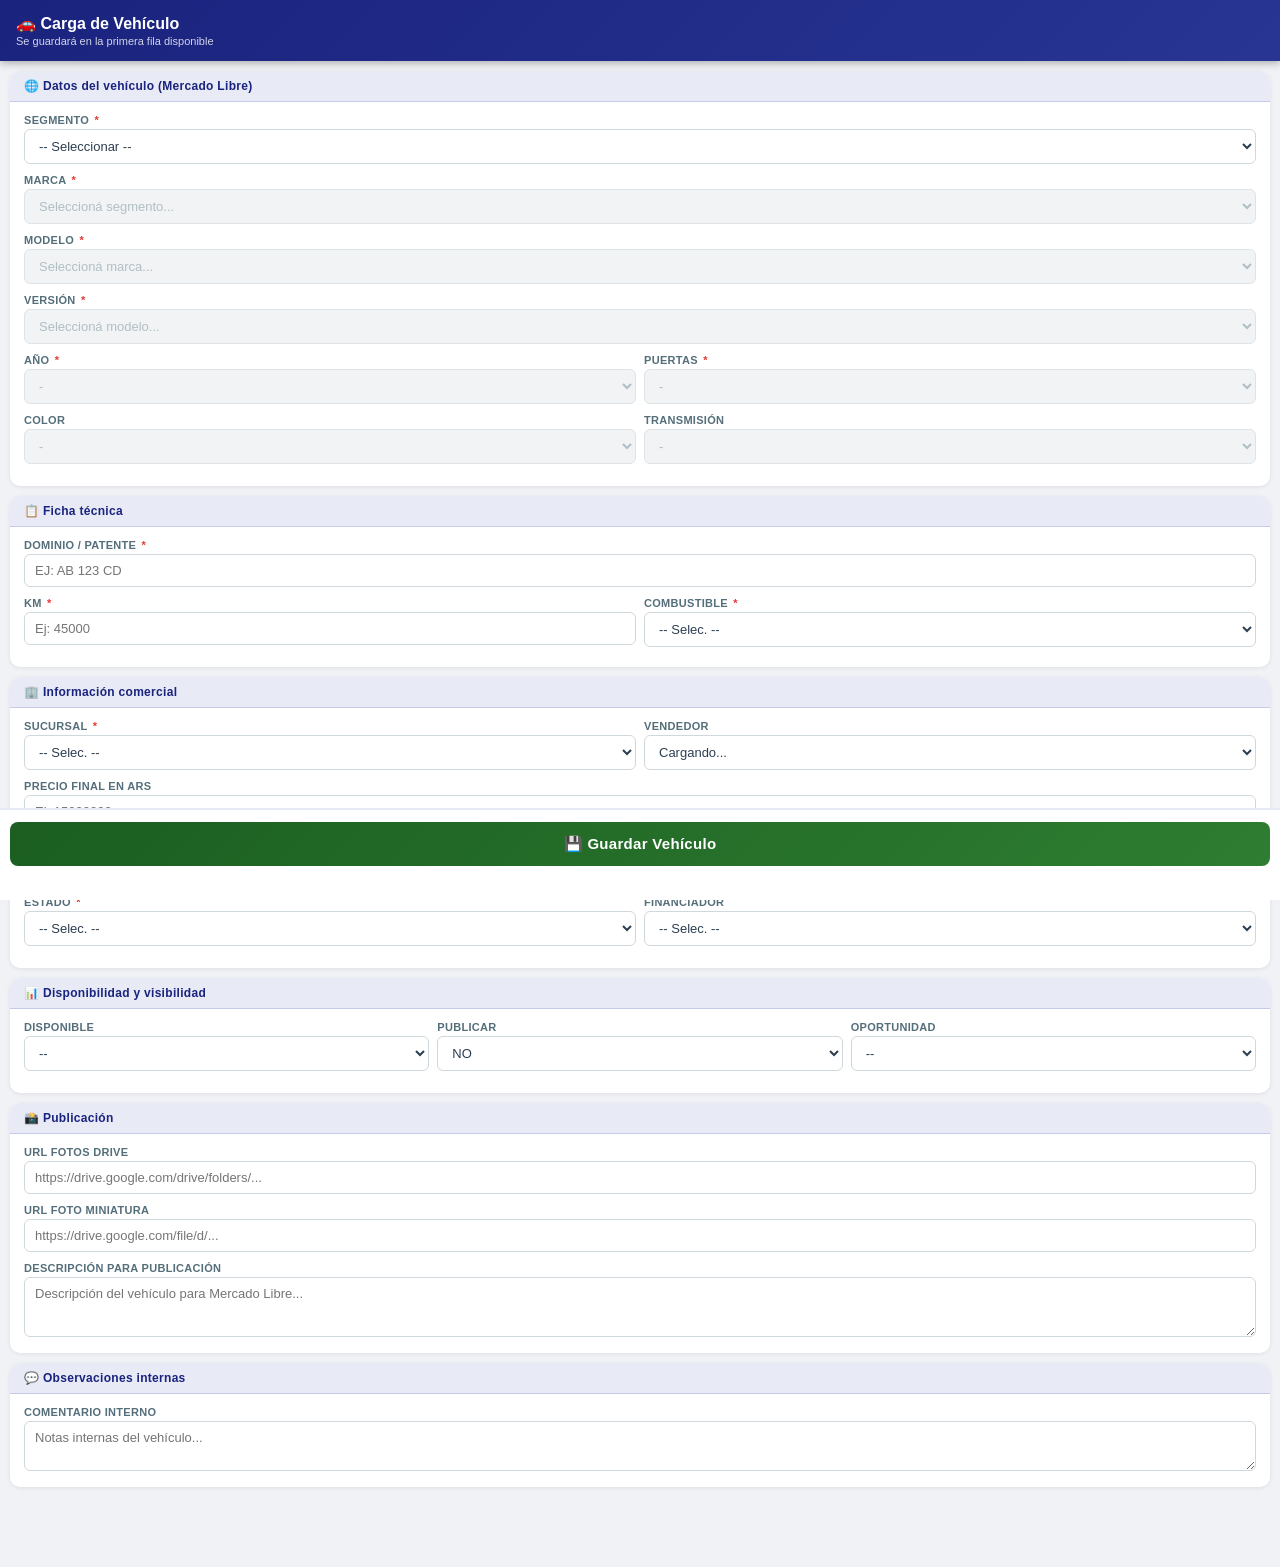
==== Sidebar.html @ dce9d721 "feat: vendedores dinamicos, publicar=NO default, ordenar por segmento, eliminar fila con proteccion," ====
<!DOCTYPE html>
<html>
<head>
  <base target="_top">
  <style>
    * { box-sizing: border-box; margin: 0; padding: 0; }
    body {
      font-family: 'Segoe UI', Arial, sans-serif;
      background: #f0f2f5;
      color: #2c3e50;
      padding-bottom: 80px;
    }
    
    .top-header {
      background: linear-gradient(135deg, #1a237e, #283593);
      color: white;
      padding: 14px 16px;
      font-size: 16px;
      font-weight: 700;
      position: sticky;
      top: 0;
      z-index: 100;
      box-shadow: 0 2px 8px rgba(0,0,0,0.3);
    }
    .top-header small {
      display: block;
      font-size: 11px;
      font-weight: 400;
      opacity: 0.8;
      margin-top: 2px;
    }
    
    .section {
      margin: 10px 10px 0;
      background: white;
      border-radius: 10px;
      overflow: hidden;
      box-shadow: 0 1px 4px rgba(0,0,0,0.08);
    }
    .section-header {
      background: #e8eaf6;
      color: #1a237e;
      padding: 8px 14px;
      font-size: 12px;
      font-weight: 700;
      letter-spacing: 0.3px;
      border-bottom: 1px solid #c5cae9;
    }
    .section-body { padding: 12px 14px; }
    .field { margin-bottom: 10px; }
    .field:last-child { margin-bottom: 0; }
    .field label {
      display: block;
      font-size: 11px;
      font-weight: 700;
      color: #546e7a;
      margin-bottom: 3px;
      text-transform: uppercase;
      letter-spacing: 0.3px;
    }
    .field label .req { color: #e53935; margin-left: 2px; }
    
    select, input[type="text"], input[type="number"], textarea {
      width: 100%;
      padding: 8px 10px;
      border: 1px solid #cfd8dc;
      border-radius: 6px;
      font-size: 13px;
      color: #2c3e50;
      background: white;
      transition: border-color 0.15s;
    }
    select:focus, input:focus, textarea:focus {
      outline: none;
      border-color: #3949ab;
      box-shadow: 0 0 0 2px rgba(57,73,171,0.15);
    }
    select:disabled, input:disabled {
      background: #eceff1;
      color: #90a4ae;
      cursor: not-allowed;
    }
    textarea { resize: vertical; min-height: 60px; font-family: inherit; }
    
    .row-2 { display: flex; gap: 8px; }
    .row-2 .field { flex: 1; }
    
    .footer {
      position: fixed;
      bottom: 0;
      left: 0;
      right: 0;
      background: white;
      padding: 12px 10px;
      border-top: 2px solid #e8eaf6;
      z-index: 100;
    }
    .btn-save {
      width: 100%;
      padding: 13px;
      background: linear-gradient(135deg, #1b5e20, #2e7d32);
      color: white;
      border: none;
      border-radius: 8px;
      font-size: 15px;
      font-weight: 700;
      cursor: pointer;
      letter-spacing: 0.3px;
      transition: opacity 0.2s;
    }
    .btn-save:hover:not(:disabled) { opacity: 0.9; }
    .btn-save:disabled { background: #b0bec5; cursor: not-allowed; }
    
    #statusMsg {
      text-align: center;
      font-size: 12px;
      font-weight: 600;
      margin-top: 6px;
      min-height: 16px;
    }
    
    .loading-text { color: #90a4ae; font-style: italic; font-size: 12px; padding: 6px 0; }
  </style>
</head>
<body>

  <div class="top-header">
    🚗 Carga de Vehículo
    <small>Se guardará en la primera fila disponible</small>
  </div>

  <!-- SECCIÓN 1: Datos ML -->
  <div class="section">
    <div class="section-header">🌐 Datos del vehículo (Mercado Libre)</div>
    <div class="section-body">
      
      <div class="field">
        <label>Segmento <span class="req">*</span></label>
        <select id="segmento">
          <option value="">-- Seleccionar --</option>
          <option value="Automóvil">Automóvil</option>
          <option value="SUV">SUV</option>
          <option value="Pickup">Pickup</option>
          <option value="Utilitario">Utilitario</option>
          <option value="Camión">Camión</option>
        </select>
      </div>

      <div class="field">
        <label>Marca <span class="req">*</span></label>
        <select id="brand" disabled><option>Seleccioná segmento...</option></select>
      </div>

      <div class="field" id="modelContainer">
        <label>Modelo <span class="req">*</span></label>
        <select id="model" disabled><option>Seleccioná marca...</option></select>
      </div>

      <div class="field" id="trimContainer">
        <label>Versión <span class="req">*</span></label>
        <select id="trim" disabled><option>Seleccioná modelo...</option></select>
      </div>

      <div class="row-2">
        <div class="field" id="yearContainer">
          <label>Año <span class="req">*</span></label>
          <select id="year" disabled><option>-</option></select>
        </div>
        <div class="field" id="doorContainer">
          <label>Puertas <span class="req">*</span></label>
          <select id="door" disabled><option>-</option></select>
        </div>
      </div>

      <div class="row-2">
        <div class="field" id="colorContainer">
          <label>Color</label>
          <select id="color" disabled><option>-</option></select>
        </div>
        <div class="field" id="transContainer">
          <label>Transmisión</label>
          <select id="transmision" disabled><option>-</option></select>
        </div>
      </div>

    </div>
  </div>

  <!-- SECCIÓN 2: Ficha técnica -->
  <div class="section">
    <div class="section-header">📋 Ficha técnica</div>
    <div class="section-body">
      
      <div class="field">
        <label>Dominio / Patente <span class="req">*</span></label>
        <input type="text" id="dominio" placeholder="Ej: AB 123 CD" style="text-transform:uppercase;">
      </div>

      <div class="row-2">
        <div class="field">
          <label>KM <span class="req">*</span></label>
          <input type="number" id="km" placeholder="Ej: 45000" min="0">
        </div>
        <div class="field">
          <label>Combustible <span class="req">*</span></label>
          <select id="combustible">
            <option value="">-- Selec. --</option>
            <option>Nafta</option>
            <option>Diesel</option>
            <option>GNC</option>
            <option>Eléctrico</option>
            <option>Híbrido</option>
          </select>
        </div>
      </div>

    </div>
  </div>

  <!-- SECCIÓN 3: Comercial -->
  <div class="section">
    <div class="section-header">🏢 Información comercial</div>
    <div class="section-body">

      <div class="row-2">
        <div class="field">
          <label>Sucursal <span class="req">*</span></label>
          <select id="sucursal">
            <option value="">-- Selec. --</option>
            <option>Tandil</option>
            <option>Bahía Blanca</option>
            <option>Olavarría</option>
          </select>
        </div>
        <div class="field">
          <label>Vendedor</label>
          <!-- Se llena dinámicamente desde la hoja Configuración -->
          <select id="vendedor">
            <option value="">Cargando...</option>
          </select>
        </div>
      </div>

      <div class="field">
        <label>Precio final en ARS</label>
        <!-- Sin asterisco — no es obligatorio -->
        <input type="number" id="precioFinal" placeholder="Ej: 15000000" min="0">
      </div>

      <div class="row-2">
        <div class="field">
          <label>Precio básico en ARS</label>
          <input type="number" id="precioBasico" placeholder="Ej: 12000000">
        </div>
        <div class="field">
          <label>IVA</label>
          <input type="number" id="iva" placeholder="Ej: 3000000">
        </div>
      </div>

      <div class="row-2">
        <div class="field">
          <label>Estado <span class="req">*</span></label>
          <select id="estado">
            <option value="">-- Selec. --</option>
            <option>En condiciones</option>
            <option>En reacondicionamiento</option>
            <option>Reservado</option>
            <option>Vendido</option>
            <option>Sin ingresar</option>
          </select>
        </div>
        <div class="field">
          <label>Financiador</label>
          <select id="financiador">
            <option value="">-- Selec. --</option>
            <option>Santander</option>
            <option>Bari</option>
            <option>Galicia</option>
            <option>Nación</option>
            <option>Provincia</option>
          </select>
        </div>
      </div>

    </div>
  </div>

  <!-- SECCIÓN 4: Disponibilidad -->
  <div class="section">
    <div class="section-header">📊 Disponibilidad y visibilidad</div>
    <div class="section-body">
      <div class="row-2">
        <div class="field">
          <label>Disponible</label>
          <select id="disponible">
            <option value="">--</option>
            <option>SI</option>
            <option>NO</option>
          </select>
        </div>
        <div class="field">
          <label>Publicar</label>
          <select id="publicar">
            <option value="NO" selected>NO</option>
            <option value="SI">SI</option>
          </select>
        </div>
        <div class="field">
          <label>Oportunidad</label>
          <select id="oportunidad">
            <option value="">--</option>
            <option>SI</option>
            <option>NO</option>
          </select>
        </div>
      </div>
    </div>
  </div>

  <!-- SECCIÓN 5: Publicación -->
  <div class="section">
    <div class="section-header">📸 Publicación</div>
    <div class="section-body">

      <div class="field">
        <label>URL Fotos Drive</label>
        <input type="text" id="urlFotos" placeholder="https://drive.google.com/drive/folders/...">
      </div>

      <div class="field">
        <label>URL Foto Miniatura</label>
        <input type="text" id="urlMiniatura" placeholder="https://drive.google.com/file/d/...">
      </div>

      <div class="field">
        <label>Descripción para publicación</label>
        <textarea id="descripcion" placeholder="Descripción del vehículo para Mercado Libre..."></textarea>
      </div>

    </div>
  </div>

  <!-- SECCIÓN 6: Observaciones -->
  <div class="section">
    <div class="section-header">💬 Observaciones internas</div>
    <div class="section-body">
      <div class="field">
        <label>Comentario interno</label>
        <textarea id="comentario" placeholder="Notas internas del vehículo..." style="min-height:50px;"></textarea>
      </div>
    </div>
  </div>

  <!-- FOOTER FIJO -->
  <div class="footer">
    <button class="btn-save" id="btnGuardar">💾 Guardar Vehículo</button>
    <div id="statusMsg"></div>
  </div>

  <script>
    var webhookUrl = 'https://bipolos.app.n8n.cloud/webhook/modelos-ml';
    
    // --- 1. VARIABLES DOM ---
    var segSel = document.getElementById('segmento');
    var brandSel = document.getElementById('brand');
    var modelContainer = document.getElementById('modelContainer');
    var trimContainer = document.getElementById('trimContainer');
    var yearContainer = document.getElementById('yearContainer');
    var doorContainer = document.getElementById('doorContainer');
    var colorContainer = document.getElementById('colorContainer');
    var transContainer = document.getElementById('transContainer');
    var btnGuardar = document.getElementById('btnGuardar');
    var statusMsg = document.getElementById('statusMsg');
    var precioFinalInput = document.getElementById('precioFinal');
    var publicarSelect = document.getElementById('publicar');

    // --- 2. CARGA DINÁMICA DE VENDEDORES ---
    // Al abrir el sidebar, pedimos la lista desde la hoja "Configuración"
    google.script.run.withSuccessHandler(function(vendedores) {
      var sel = document.getElementById('vendedor');
      if (!vendedores || vendedores.length === 0) {
        sel.innerHTML = '<option value="">-- Sin datos --</option>';
        return;
      }
      var opts = '<option value="">-- Selec. --</option>';
      for (var i = 0; i < vendedores.length; i++) {
        opts += '<option>' + vendedores[i] + '</option>';
      }
      sel.innerHTML = opts;
    }).withFailureHandler(function() {
      document.getElementById('vendedor').innerHTML = '<option value="">-- Error al cargar --</option>';
    }).getVendedores();

    // --- 3. REGLA: Si no hay precio, forzar Publicar = NO ---
    precioFinalInput.addEventListener('input', function() {
      if (!this.value || parseFloat(this.value) <= 0) {
        publicarSelect.value = 'NO';
      }
    });

    // --- 4. HELPERS Y RESETEOS ---
    function getDomain(segmento) {
      if (segmento === 'Camión' || segmento === 'Utilitario') return 'MLA-TRUCKS';
      return 'MLA-CARS_AND_VANS';
    }

    function resetDespuesDeSegmento() {
      brandSel.innerHTML = '<option>Seleccioná segmento...</option>';
      brandSel.disabled = true;
      resetDesdeMarca();
    }

    function resetDesdeMarca() {
      modelContainer.innerHTML = '<label>Modelo <span class="req">*</span></label><select id="model" disabled><option>Seleccioná marca...</option></select>';
      resetDesdeModelo();
    }

    function resetDesdeModelo() {
      trimContainer.innerHTML = '<label>Versión <span class="req">*</span></label><select id="trim" disabled><option>Seleccioná modelo...</option></select>';
      resetExtras();
    }

    function resetExtras() {
      yearContainer.innerHTML = '<label>Año <span class="req">*</span></label><select id="year" disabled><option>-</option></select>';
      doorContainer.innerHTML = '<label>Puertas <span class="req">*</span></label><select id="door" disabled><option>-</option></select>';
      colorContainer.innerHTML = '<label>Color</label><select id="color" disabled><option>-</option></select>';
      transContainer.innerHTML = '<label>Transmisión</label><select id="transmision" disabled><option>-</option></select>';
    }

    // --- 5. CARGA EN CASCADA ---

    // A) Al cambiar el segmento → Carga Marcas
    segSel.addEventListener('change', function() {
      var seg = segSel.value;
      if (!seg) { resetDespuesDeSegmento(); return; }
      resetDespuesDeSegmento();

      var domain = getDomain(seg);
      var category = (domain === 'MLA-TRUCKS') ? 'MLA58254' : 'MLA1744';
      var url = webhookUrl + '?type=brands&domain=' + domain + '&category=' + category;

      brandSel.innerHTML = '<option class="loading-text">Cargando marcas...</option>';
      google.script.run.withSuccessHandler(function(data) {
        if (!data || data.error || data.length === 0) {
          brandSel.innerHTML = '<option value="">Error, intentá de nuevo</option>';
          brandSel.disabled = false;
          return;
        }
        var opts = '<option value="">-- Seleccionar Marca --</option>';
        var sorted = data.sort(function(a, b) { return a.name.localeCompare(b.name); });
        for (var i = 0; i < sorted.length; i++) {
          opts += '<option value="' + sorted[i].id + '">' + sorted[i].name + '</option>';
        }
        brandSel.innerHTML = opts;
        brandSel.disabled = false;
      }).fetchN8nWebhook(url);
    });

    // B) Al cambiar la marca → Carga Modelos
    document.addEventListener('change', function(e) {
      if (e.target && e.target.id === 'brand') {
        var brandId = e.target.value;
        if (!brandId) { resetDesdeMarca(); return; }
        resetDesdeModelo();

        var domain = getDomain(segSel.value);
        var url = webhookUrl + '?type=models&domain=' + domain + '&brand=' + brandId;

        modelContainer.innerHTML = '<label>Modelo <span class="req">*</span></label><select id="model" disabled><option>Buscando modelos...</option></select>';
        google.script.run.withSuccessHandler(function(data) {
          if (!data || data.error || data.length === 0) {
            modelContainer.innerHTML = '<label>Modelo <span class="req">*</span></label><input type="text" id="model" placeholder="Escribí el modelo">';
            return;
          }
          var opts = '<option value="">-- Seleccionar Modelo --</option>';
          var sorted = data.sort(function(a, b) { return a.name.localeCompare(b.name); });
          for (var i = 0; i < sorted.length; i++) {
            opts += '<option value="' + sorted[i].id + '">' + sorted[i].name + '</option>';
          }
          modelContainer.innerHTML = '<label>Modelo <span class="req">*</span></label><select id="model">' + opts + '</select>';
        }).fetchN8nWebhook(url);
      }
    });

    // C) Al cambiar el modelo → Carga Versiones
    document.addEventListener('change', function(e) {
      if (e.target && e.target.id === 'model') {
        var modelEl = document.getElementById('model');
        var modelId = modelEl.value;
        if (!modelId) { resetDesdeModelo(); return; }
        resetExtras();

        var domain = getDomain(segSel.value);
        var brandId = document.getElementById('brand').value;
        var url = webhookUrl + '?type=trims&domain=' + domain + '&brand=' + brandId + '&model=' + modelId;

        trimContainer.innerHTML = '<label>Versión <span class="req">*</span></label><select id="trim" disabled><option>Buscando versiones...</option></select>';
        google.script.run.withSuccessHandler(function(data) {
          if (!data || data.error || data.length === 0) {
            trimContainer.innerHTML = '<label>Versión <span class="req">*</span></label><input type="text" id="trim" placeholder="Escribí la versión">';
            return;
          }
          var opts = '<option value="">-- Seleccionar Versión --</option>';
          var sorted = data.sort(function(a, b) { return a.name.localeCompare(b.name); });
          for (var i = 0; i < sorted.length; i++) {
            opts += '<option value="' + sorted[i].id + '">' + sorted[i].name + '</option>';
          }
          trimContainer.innerHTML = '<label>Versión <span class="req">*</span></label><select id="trim">' + opts + '</select>';
        }).fetchN8nWebhook(url);
      }
    });

    // D) Al cambiar la versión → Carga Extras
    document.addEventListener('change', function(e) {
      if (e.target && e.target.id === 'trim') {
        var trimEl = document.getElementById('trim');
        var trimId = trimEl.value;
        if (!trimId) { resetExtras(); return; }

        var domain = getDomain(segSel.value);
        var brandId = document.getElementById('brand').value;
        var modelId = document.getElementById('model').value;
        var baseParams = '&domain=' + domain + '&brand=' + brandId + '&model=' + modelId + '&trim=' + trimId;

        loadExtra('VEHICLE_YEAR', 'yearContainer', 'year', '<label>Año <span class="req">*</span></label>', 'Ej: 2020', baseParams);
        loadExtra('DOORS', 'doorContainer', 'door', '<label>Puertas <span class="req">*</span></label>', 'N° puertas', baseParams);
        loadExtra('COLOR', 'colorContainer', 'color', '<label>Color</label>', 'Color', baseParams);
        loadExtra('TRANSMISSION', 'transContainer', 'transmision', '<label>Transmisión</label>', 'Tipo transmisión', baseParams);
      }
    });

    function loadExtra(attributeId, containerId, selectId, labelHtml, placeholder, baseParams) {
      var container = document.getElementById(containerId);
      container.innerHTML = labelHtml + '<select id="' + selectId + '" disabled><option>...</option></select>';
      var url = webhookUrl + '?type=extra&attribute=' + attributeId + baseParams;
      google.script.run.withSuccessHandler(function(data) {
        if (!data || data.error || data.length === 0 || data.status === 500) {
          container.innerHTML = labelHtml + '<input type="text" id="' + selectId + '" placeholder="' + placeholder + '">';
          return;
        }
        var opts = '<option value="">-- Elegir --</option>';
        var sorted = data.sort(function(a, b) { return a.name.localeCompare(b.name); });
        for (var i = 0; i < sorted.length; i++) {
          opts += '<option value="' + sorted[i].id + '">' + sorted[i].name + '</option>';
        }
        container.innerHTML = labelHtml + '<select id="' + selectId + '">' + opts + '</select>';
      }).fetchN8nWebhook(url);
    }

    // --- 6. GUARDAR VEHÍCULO ---

    function getVal(id) {
      var el = document.getElementById(id);
      if (!el) return '';
      if (el.tagName === 'SELECT') {
        return el.value ? el.options[el.selectedIndex].text : '';
      }
      return el.value ? el.value.trim() : '';
    }

    function getValId(id) {
      var el = document.getElementById(id);
      if (!el) return '';
      return el.value ? el.value.trim() : '';
    }

    btnGuardar.addEventListener('click', function() {
      var errores = [];
      if (!segSel.value)                                        errores.push('Segmento');
      if (!getValId('brand'))                                   errores.push('Marca');
      if (!getVal('model'))                                     errores.push('Modelo');
      if (!getVal('trim'))                                      errores.push('Versión');
      if (!getVal('year'))                                      errores.push('Año');
      if (!getVal('door'))                                      errores.push('Puertas');
      if (!document.getElementById('dominio').value.trim())    errores.push('Dominio / Patente');
      if (!document.getElementById('km').value)                errores.push('KM');
      if (!document.getElementById('sucursal').value)          errores.push('Sucursal');
      if (!document.getElementById('estado').value)            errores.push('Estado');
      if (!document.getElementById('combustible').value)       errores.push('Combustible');

      if (errores.length > 0) {
        statusMsg.innerHTML = '<span style="color:#c62828">⚠️ Faltan: ' + errores.join(', ') + '</span>';
        return;
      }

      // Si no hay precio, forzar Publicar = NO también desde el front
      var precio = document.getElementById('precioFinal').value;
      var publicarVal = (!precio || parseFloat(precio) <= 0) ? 'NO' : publicarSelect.value;

      var data = {
        segmento:    segSel.value,
        marca:       getVal('brand'),
        modelo:      getVal('model'),
        version:     getVal('trim'),
        anio:        getVal('year'),
        puertas:     getVal('door'),
        color:       getVal('color'),
        transmision: getVal('transmision'),
        dominio:     document.getElementById('dominio').value.trim().toUpperCase(),
        km:          document.getElementById('km').value,
        combustible: document.getElementById('combustible').value,
        sucursal:    document.getElementById('sucursal').value,
        vendedor:    document.getElementById('vendedor').value,
        precioFinal: precio,
        precioBasico: document.getElementById('precioBasico').value,
        iva:          document.getElementById('iva').value,
        estado:       document.getElementById('estado').value,
        financiador:  document.getElementById('financiador').value,
        disponible:   document.getElementById('disponible').value,
        publicar:     publicarVal,
        oportunidad:  document.getElementById('oportunidad').value,
        urlFotos:     document.getElementById('urlFotos').value.trim(),
        urlMiniatura: document.getElementById('urlMiniatura').value.trim(),
        descripcion:  document.getElementById('descripcion').value.trim(),
        comentario:   document.getElementById('comentario').value.trim()
      };

      statusMsg.innerHTML = '<span style="color:#1565c0">⏳ Guardando...</span>';
      btnGuardar.disabled = true;

      google.script.run
        .withSuccessHandler(function(res) {
          if (res.success) {
            statusMsg.innerHTML = '<span style="color:#2e7d32">' + res.message + '</span>';
            setTimeout(function() {
              segSel.value = '';
              resetDespuesDeSegmento();
              ['dominio','km','combustible','sucursal','precioFinal','precioBasico',
               'iva','estado','financiador','disponible','oportunidad',
               'urlFotos','urlMiniatura','descripcion','comentario'].forEach(function(id) {
                var el = document.getElementById(id);
                if (el) el.value = '';
              });
              publicarSelect.value = 'NO'; // Volver al default
              document.getElementById('vendedor').value = '';
              statusMsg.innerHTML = '';
            }, 2500);
          } else {
            statusMsg.innerHTML = '<span style="color:#c62828">' + res.message + '</span>';
          }
          btnGuardar.disabled = false;
        })
        .withFailureHandler(function(err) {
          statusMsg.innerHTML = '<span style="color:#c62828">❌ Error GAS: ' + err.message + '</span>';
          btnGuardar.disabled = false;
        })
        .writeNewVehicle(data);
    });
  </script>
</body>
</html>
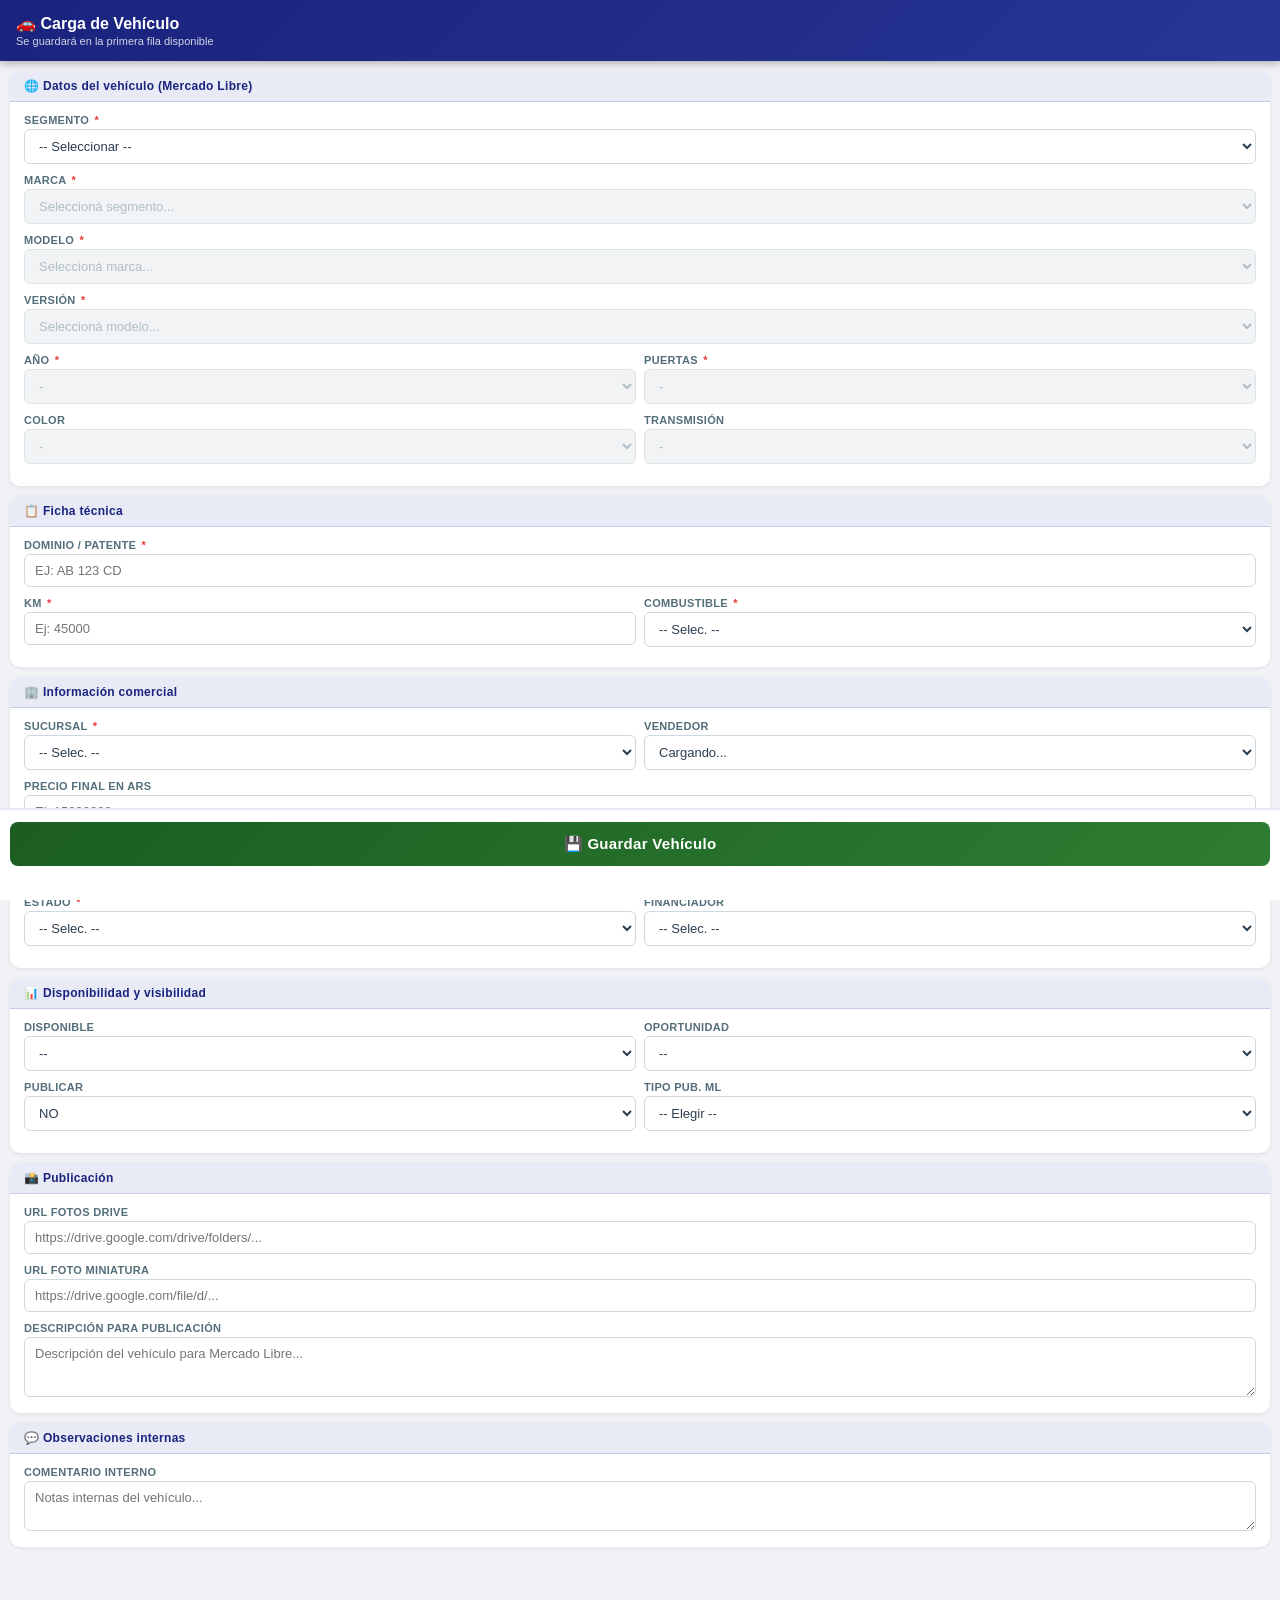
==== commit 9ca0d1d8: "integracion" ====
--- a/Sidebar.html
+++ b/Sidebar.html
@@ -300,18 +300,29 @@
           </select>
         </div>
         <div class="field">
-          <label>Publicar</label>
-          <select id="publicar">
-            <option value="NO" selected>NO</option>
-            <option value="SI">SI</option>
-          </select>
-        </div>
-        <div class="field">
           <label>Oportunidad</label>
           <select id="oportunidad">
             <option value="">--</option>
             <option>SI</option>
             <option>NO</option>
+          </select>
+        </div>
+      </div>
+      <div class="row-2">
+        <div class="field">
+          <label>Publicar</label>
+          <select id="publicar">
+            <option value="NO" selected>NO</option>
+            <option value="SI">SI</option>
+          </select>
+        </div>
+        <div class="field">
+          <label>Tipo Pub. ML</label>
+          <select id="tipoPublicacionML">
+            <option value="">-- Elegir --</option>
+            <option value="silver">Plata</option>
+            <option value="gold">Oro / Clásica</option>
+            <option value="gold_premium">Oro Premium</option>
           </select>
         </div>
       </div>
@@ -428,9 +439,25 @@
       transContainer.innerHTML = '<label>Transmisión</label><select id="transmision" disabled><option>-</option></select>';
     }
 
+    function fallbackToInput(containerId, labelHtml, inputId, placeholder) {
+      document.getElementById(containerId).innerHTML = labelHtml + '<input type="text" id="' + inputId + '" placeholder="' + placeholder + '">';
+    }
+
+    function fillCombo(selectId, arrayData, defaultOption) {
+      var selectElement = document.getElementById(selectId);
+      if (!selectElement) return;
+      var opts = '<option value="">' + defaultOption + '</option>';
+      var sorted = arrayData.sort(function(a, b) { return a.name.localeCompare(b.name); });
+      for (var i = 0; i < sorted.length; i++) {
+        opts += '<option value="' + sorted[i].id + '">' + sorted[i].name + '</option>';
+      }
+      selectElement.innerHTML = opts;
+      selectElement.disabled = false;
+    }
+
     // --- 5. CARGA EN CASCADA ---
 
-    // A) Al cambiar el segmento → Carga Marcas
+    // A) Al cambiar el segmento → Carga Marcas (y Modelos si es Camión)
     segSel.addEventListener('change', function() {
       var seg = segSel.value;
       if (!seg) { resetDespuesDeSegmento(); return; }
@@ -441,44 +468,72 @@
       var url = webhookUrl + '?type=brands&domain=' + domain + '&category=' + category;
 
       brandSel.innerHTML = '<option class="loading-text">Cargando marcas...</option>';
+      if (domain === 'MLA-TRUCKS') {
+        document.getElementById('model').innerHTML = '<option class="loading-text">Cargando modelos...</option>';
+      }
+
       google.script.run.withSuccessHandler(function(data) {
-        if (!data || data.error || data.length === 0) {
+        if (!data || data.error) {
           brandSel.innerHTML = '<option value="">Error, intentá de nuevo</option>';
           brandSel.disabled = false;
           return;
         }
-        var opts = '<option value="">-- Seleccionar Marca --</option>';
-        var sorted = data.sort(function(a, b) { return a.name.localeCompare(b.name); });
-        for (var i = 0; i < sorted.length; i++) {
-          opts += '<option value="' + sorted[i].id + '">' + sorted[i].name + '</option>';
+        
+        if (Array.isArray(data)) {
+          var marcasArr = null;
+          var modelosArr = null;
+          
+          // Buscar si vienen envueltos en BRAND y MODEL (Formato Camiones)
+          for (var i = 0; i < data.length; i++) {
+            if (data[i] && data[i].BRAND) marcasArr = data[i].BRAND;
+            if (data[i] && data[i].MODEL) modelosArr = data[i].MODEL;
+          }
+
+          if (marcasArr && modelosArr) {
+            // Es Camión y n8n devolvió objeto con marcas y modelos
+            fillCombo('brand', marcasArr, '-- Seleccionar Marca --');
+            fillCombo('model', modelosArr, '-- Seleccionar Modelo --');
+          } 
+          else if (data.length > 0 && data[0].id !== undefined) {
+            // Es Auto/SUV y n8n devolvió el array normal plano
+            fillCombo('brand', data, '-- Seleccionar Marca --');
+          } else {
+            brandSel.innerHTML = '<option value="">Sin datos</option>';
+            brandSel.disabled = false;
+          }
+        } else {
+          brandSel.innerHTML = '<option value="">Sin datos</option>';
+          brandSel.disabled = false;
         }
-        brandSel.innerHTML = opts;
-        brandSel.disabled = false;
       }).fetchN8nWebhook(url);
     });
 
     // B) Al cambiar la marca → Carga Modelos
     document.addEventListener('change', function(e) {
       if (e.target && e.target.id === 'brand') {
+        var domain = getDomain(segSel.value);
+        if (domain === 'MLA-TRUCKS') {
+          // En camiones, los modelos ya se cargaron junto con las marcas en el paso A.
+          // Cambiar la marca NO afecta a los modelos. Ignoramos.
+          return;
+        }
+
         var brandId = e.target.value;
         if (!brandId) { resetDesdeMarca(); return; }
         resetDesdeModelo();
 
-        var domain = getDomain(segSel.value);
         var url = webhookUrl + '?type=models&domain=' + domain + '&brand=' + brandId;
 
-        modelContainer.innerHTML = '<label>Modelo <span class="req">*</span></label><select id="model" disabled><option>Buscando modelos...</option></select>';
+        document.getElementById('model').innerHTML = '<option>Buscando modelos...</option>';
+        document.getElementById('model').disabled = true;
+        
         google.script.run.withSuccessHandler(function(data) {
           if (!data || data.error || data.length === 0) {
             modelContainer.innerHTML = '<label>Modelo <span class="req">*</span></label><input type="text" id="model" placeholder="Escribí el modelo">';
             return;
           }
-          var opts = '<option value="">-- Seleccionar Modelo --</option>';
-          var sorted = data.sort(function(a, b) { return a.name.localeCompare(b.name); });
-          for (var i = 0; i < sorted.length; i++) {
-            opts += '<option value="' + sorted[i].id + '">' + sorted[i].name + '</option>';
-          }
-          modelContainer.innerHTML = '<label>Modelo <span class="req">*</span></label><select id="model">' + opts + '</select>';
+          modelContainer.innerHTML = '<label>Modelo <span class="req">*</span></label><select id="model"></select>';
+          fillCombo('model', data, '-- Seleccionar Modelo --');
         }).fetchN8nWebhook(url);
       }
     });
@@ -492,21 +547,31 @@
         resetExtras();
 
         var domain = getDomain(segSel.value);
+        if (domain === 'MLA-TRUCKS') {
+          // Camiones: Versión, puertas y transmisión no obligatorias/deshabilitadas
+          trimContainer.innerHTML = '<label>Versión</label><select id="trim" disabled><option value="">N/A</option></select>';
+          doorContainer.innerHTML = '<label>Puertas</label><select id="door" disabled><option value="">N/A</option></select>';
+          transContainer.innerHTML = '<label>Transmisión</label><select id="transmision" disabled><option value="">N/A</option></select>';
+          
+          // Año y color: manuales directos
+          fallbackToInput('yearContainer', '<label>Año <span class="req">*</span></label>', 'year', 'Ej: 2020');
+          fallbackToInput('colorContainer', '<label>Color</label>', 'color', 'Color');
+          return;
+        }
+
         var brandId = document.getElementById('brand').value;
         var url = webhookUrl + '?type=trims&domain=' + domain + '&brand=' + brandId + '&model=' + modelId;
 
-        trimContainer.innerHTML = '<label>Versión <span class="req">*</span></label><select id="trim" disabled><option>Buscando versiones...</option></select>';
+        document.getElementById('trim').innerHTML = '<option>Buscando versiones...</option>';
+        document.getElementById('trim').disabled = true;
+        
         google.script.run.withSuccessHandler(function(data) {
           if (!data || data.error || data.length === 0) {
             trimContainer.innerHTML = '<label>Versión <span class="req">*</span></label><input type="text" id="trim" placeholder="Escribí la versión">';
             return;
           }
-          var opts = '<option value="">-- Seleccionar Versión --</option>';
-          var sorted = data.sort(function(a, b) { return a.name.localeCompare(b.name); });
-          for (var i = 0; i < sorted.length; i++) {
-            opts += '<option value="' + sorted[i].id + '">' + sorted[i].name + '</option>';
-          }
-          trimContainer.innerHTML = '<label>Versión <span class="req">*</span></label><select id="trim">' + opts + '</select>';
+          trimContainer.innerHTML = '<label>Versión <span class="req">*</span></label><select id="trim"></select>';
+          fillCombo('trim', data, '-- Seleccionar Versión --');
         }).fetchN8nWebhook(url);
       }
     });
@@ -523,10 +588,12 @@
         var modelId = document.getElementById('model').value;
         var baseParams = '&domain=' + domain + '&brand=' + brandId + '&model=' + modelId + '&trim=' + trimId;
 
-        loadExtra('VEHICLE_YEAR', 'yearContainer', 'year', '<label>Año <span class="req">*</span></label>', 'Ej: 2020', baseParams);
+        // Año: siempre manual (sin llamada a n8n)
+        fallbackToInput('yearContainer', '<label>Año <span class="req">*</span></label>', 'year', 'Ej: 2020');
         loadExtra('DOORS', 'doorContainer', 'door', '<label>Puertas <span class="req">*</span></label>', 'N° puertas', baseParams);
         loadExtra('COLOR', 'colorContainer', 'color', '<label>Color</label>', 'Color', baseParams);
-        loadExtra('TRANSMISSION', 'transContainer', 'transmision', '<label>Transmisión</label>', 'Tipo transmisión', baseParams);
+        // Transmisión: siempre manual (sin llamada a n8n)
+        fallbackToInput('transContainer', '<label>Transmisión</label>', 'transmision', 'Ej: Manual / Automática');
       }
     });
 
@@ -539,12 +606,8 @@
           container.innerHTML = labelHtml + '<input type="text" id="' + selectId + '" placeholder="' + placeholder + '">';
           return;
         }
-        var opts = '<option value="">-- Elegir --</option>';
-        var sorted = data.sort(function(a, b) { return a.name.localeCompare(b.name); });
-        for (var i = 0; i < sorted.length; i++) {
-          opts += '<option value="' + sorted[i].id + '">' + sorted[i].name + '</option>';
-        }
-        container.innerHTML = labelHtml + '<select id="' + selectId + '">' + opts + '</select>';
+        container.innerHTML = labelHtml + '<select id="' + selectId + '"></select>';
+        fillCombo(selectId, data, '-- Elegir --');
       }).fetchN8nWebhook(url);
     }
 
@@ -567,17 +630,25 @@
 
     btnGuardar.addEventListener('click', function() {
       var errores = [];
+      var isTruck = getDomain(segSel.value) === 'MLA-TRUCKS';
+
       if (!segSel.value)                                        errores.push('Segmento');
       if (!getValId('brand'))                                   errores.push('Marca');
       if (!getVal('model'))                                     errores.push('Modelo');
-      if (!getVal('trim'))                                      errores.push('Versión');
+      if (!getVal('trim') && !isTruck)                          errores.push('Versión');
       if (!getVal('year'))                                      errores.push('Año');
-      if (!getVal('door'))                                      errores.push('Puertas');
+      if (!getVal('door') && !isTruck)                          errores.push('Puertas');
       if (!document.getElementById('dominio').value.trim())    errores.push('Dominio / Patente');
       if (!document.getElementById('km').value)                errores.push('KM');
       if (!document.getElementById('sucursal').value)          errores.push('Sucursal');
       if (!document.getElementById('estado').value)            errores.push('Estado');
       if (!document.getElementById('combustible').value)       errores.push('Combustible');
+      
+      var publicarSelect = document.getElementById('publicar').value;
+      var tipoPubSelect = getValId('tipoPublicacionML');
+      if (publicarSelect === 'SI' && !tipoPubSelect) {
+        errores.push('Tipo Pub. ML (Requerido para publicar)');
+      }
 
       if (errores.length > 0) {
         statusMsg.innerHTML = '<span style="color:#c62828">⚠️ Faltan: ' + errores.join(', ') + '</span>';
@@ -613,7 +684,8 @@
         urlFotos:     document.getElementById('urlFotos').value.trim(),
         urlMiniatura: document.getElementById('urlMiniatura').value.trim(),
         descripcion:  document.getElementById('descripcion').value.trim(),
-        comentario:   document.getElementById('comentario').value.trim()
+        comentario:   document.getElementById('comentario').value.trim(),
+        tipoPublicacionML: tipoPubSelect
       };
 
       statusMsg.innerHTML = '<span style="color:#1565c0">⏳ Guardando...</span>';
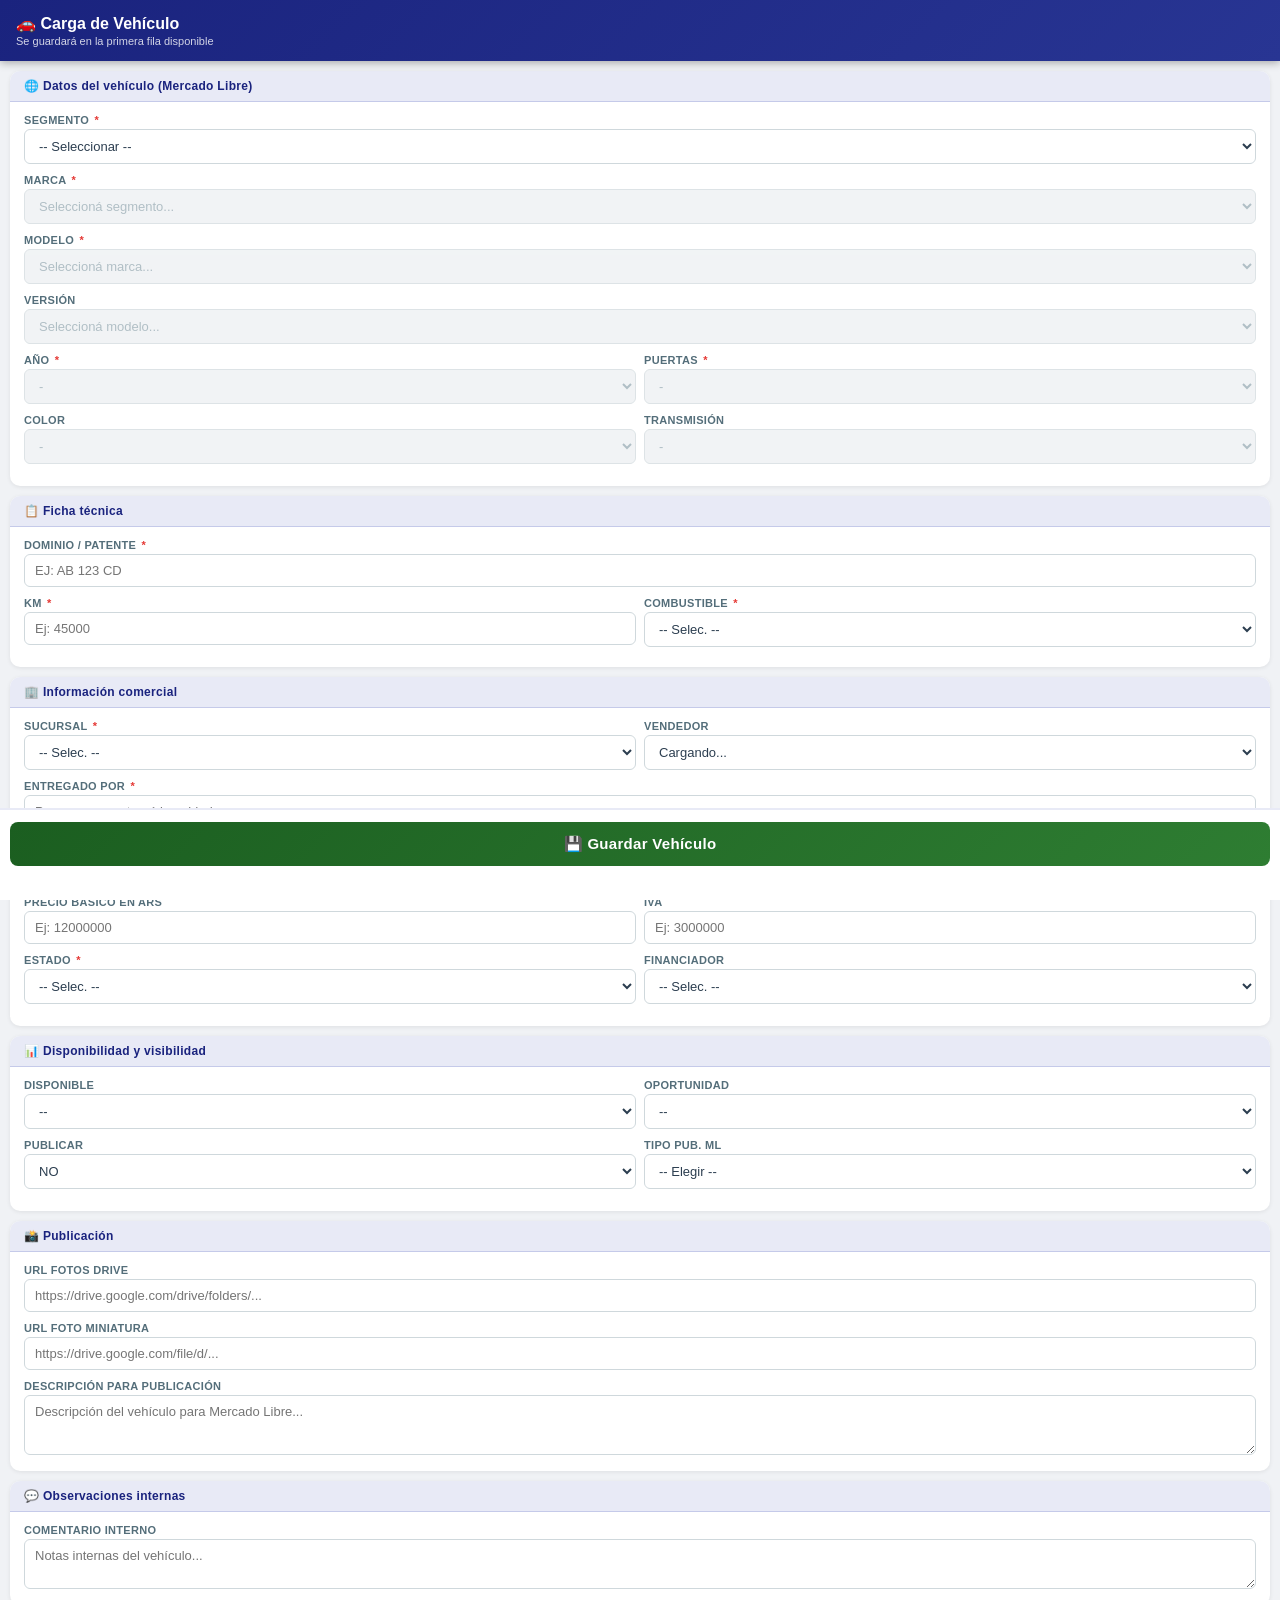
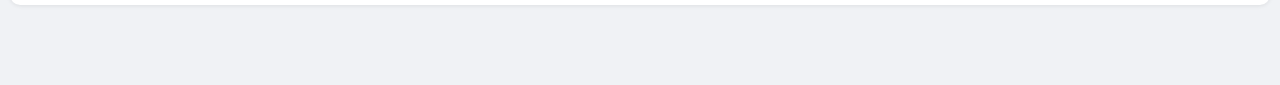
==== commit f8af8329: "cambios web publicacion" ====
--- a/Sidebar.html
+++ b/Sidebar.html
@@ -157,7 +157,7 @@
       </div>
 
       <div class="field" id="trimContainer">
-        <label>Versión <span class="req">*</span></label>
+        <label>Versión</label>
         <select id="trim" disabled><option>Seleccioná modelo...</option></select>
       </div>
 
@@ -239,6 +239,11 @@
             <option value="">Cargando...</option>
           </select>
         </div>
+      </div>
+
+      <div class="field">
+        <label>Entregado por <span class="req">*</span></label>
+        <input type="text" id="entregadoPor" placeholder="Persona que entregó la unidad">
       </div>
 
       <div class="field">
@@ -428,7 +433,7 @@
     }
 
     function resetDesdeModelo() {
-      trimContainer.innerHTML = '<label>Versión <span class="req">*</span></label><select id="trim" disabled><option>Seleccioná modelo...</option></select>';
+      trimContainer.innerHTML = '<label>Versión</label><select id="trim" disabled><option>Seleccioná modelo...</option></select>';
       resetExtras();
     }
 
@@ -566,12 +571,12 @@
         document.getElementById('trim').disabled = true;
         
         google.script.run.withSuccessHandler(function(data) {
-          if (!data || data.error || data.length === 0) {
-            trimContainer.innerHTML = '<label>Versión <span class="req">*</span></label><input type="text" id="trim" placeholder="Escribí la versión">';
-            return;
+          if (data.status === 404 || data.length === 0) {
+            trimContainer.innerHTML = '<label>Versión</label><input type="text" id="trim" placeholder="Escribí la versión">';
+          } else {
+            trimContainer.innerHTML = '<label>Versión</label><select id="trim"></select>';
+            fillCombo('trim', data, '-- Seleccionar Versión --');
           }
-          trimContainer.innerHTML = '<label>Versión <span class="req">*</span></label><select id="trim"></select>';
-          fillCombo('trim', data, '-- Seleccionar Versión --');
         }).fetchN8nWebhook(url);
       }
     });
@@ -592,8 +597,15 @@
         fallbackToInput('yearContainer', '<label>Año <span class="req">*</span></label>', 'year', 'Ej: 2020');
         loadExtra('DOORS', 'doorContainer', 'door', '<label>Puertas <span class="req">*</span></label>', 'N° puertas', baseParams);
         loadExtra('COLOR', 'colorContainer', 'color', '<label>Color</label>', 'Color', baseParams);
-        // Transmisión: siempre manual (sin llamada a n8n)
-        fallbackToInput('transContainer', '<label>Transmisión</label>', 'transmision', 'Ej: Manual / Automática');
+        // Transmisión: select manual
+        var transContainer = document.getElementById('transContainer');
+        transContainer.innerHTML = '<label>Transmisión <span class="req">*</span></label>' +
+          '<select id="transmision">' +
+          '<option value="">Seleccionar...</option>' +
+          '<option value="Manual">Manual</option>' +
+          '<option value="Automática">Automática</option>' +
+          '<option value="Automatizada">Automatizada</option>' +
+          '</select>';
       }
     });
 
@@ -635,7 +647,6 @@
       if (!segSel.value)                                        errores.push('Segmento');
       if (!getValId('brand'))                                   errores.push('Marca');
       if (!getVal('model'))                                     errores.push('Modelo');
-      if (!getVal('trim') && !isTruck)                          errores.push('Versión');
       if (!getVal('year'))                                      errores.push('Año');
       if (!getVal('door') && !isTruck)                          errores.push('Puertas');
       if (!document.getElementById('dominio').value.trim())    errores.push('Dominio / Patente');
@@ -643,11 +654,19 @@
       if (!document.getElementById('sucursal').value)          errores.push('Sucursal');
       if (!document.getElementById('estado').value)            errores.push('Estado');
       if (!document.getElementById('combustible').value)       errores.push('Combustible');
+      if (!document.getElementById('entregadoPor').value.trim()) errores.push('Entregado por');
       
       var publicarSelect = document.getElementById('publicar').value;
       var tipoPubSelect = getValId('tipoPublicacionML');
-      if (publicarSelect === 'SI' && !tipoPubSelect) {
-        errores.push('Tipo Pub. ML (Requerido para publicar)');
+      var precioFinal = document.getElementById('precioFinal').value;
+      var urlFotos = document.getElementById('urlFotos').value.trim();
+      var color = getVal('color');
+      
+      if (publicarSelect === 'SI') {
+        if (!tipoPubSelect) errores.push('Tipo Pub. ML (Req. para publicar)');
+        if (!precioFinal || parseFloat(precioFinal) <= 0) errores.push('Precio final (Req. para publicar)');
+        if (!urlFotos) errores.push('URL Fotos Drive (Req. para publicar)');
+        if (!color) errores.push('Color (Req. para publicar)');
       }
 
       if (errores.length > 0) {
@@ -673,6 +692,7 @@
         combustible: document.getElementById('combustible').value,
         sucursal:    document.getElementById('sucursal').value,
         vendedor:    document.getElementById('vendedor').value,
+        entregado_por: document.getElementById('entregadoPor').value.trim(),
         precioFinal: precio,
         precioBasico: document.getElementById('precioBasico').value,
         iva:          document.getElementById('iva').value,
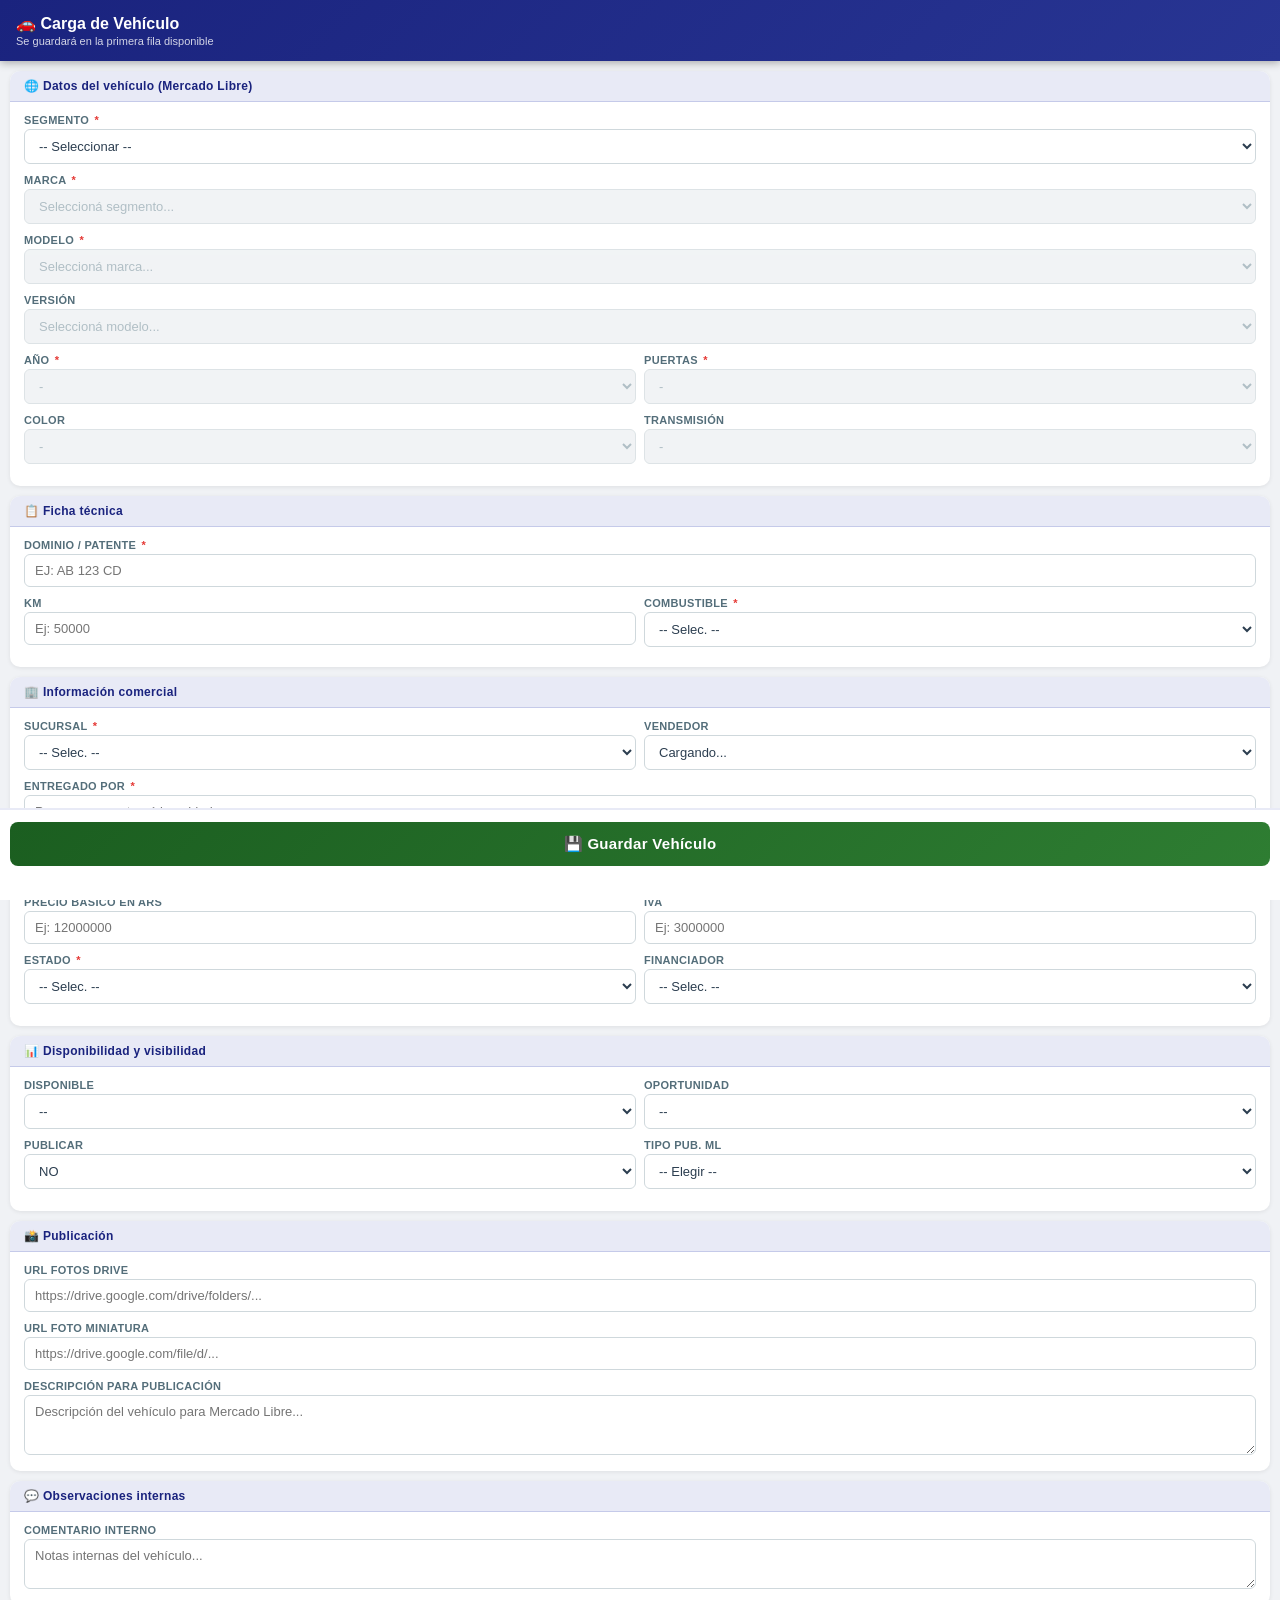
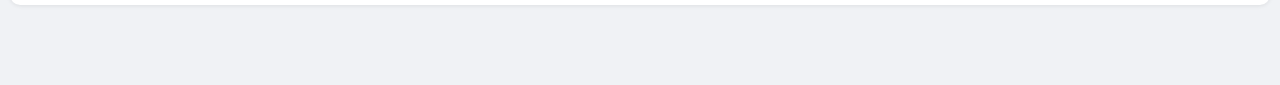
==== commit 3c0443df: "cambio de logo bari" ====
--- a/Sidebar.html
+++ b/Sidebar.html
@@ -198,8 +198,8 @@
 
       <div class="row-2">
         <div class="field">
-          <label>KM <span class="req">*</span></label>
-          <input type="number" id="km" placeholder="Ej: 45000" min="0">
+          <label>KM</label>
+          <input type="number" id="km" placeholder="Ej: 50000" min="0">
         </div>
         <div class="field">
           <label>Combustible <span class="req">*</span></label>
@@ -599,7 +599,7 @@
         loadExtra('COLOR', 'colorContainer', 'color', '<label>Color</label>', 'Color', baseParams);
         // Transmisión: select manual
         var transContainer = document.getElementById('transContainer');
-        transContainer.innerHTML = '<label>Transmisión <span class="req">*</span></label>' +
+        transContainer.innerHTML = '<label>Transmisión</label>' +
           '<select id="transmision">' +
           '<option value="">Seleccionar...</option>' +
           '<option value="Manual">Manual</option>' +
@@ -650,7 +650,6 @@
       if (!getVal('year'))                                      errores.push('Año');
       if (!getVal('door') && !isTruck)                          errores.push('Puertas');
       if (!document.getElementById('dominio').value.trim())    errores.push('Dominio / Patente');
-      if (!document.getElementById('km').value)                errores.push('KM');
       if (!document.getElementById('sucursal').value)          errores.push('Sucursal');
       if (!document.getElementById('estado').value)            errores.push('Estado');
       if (!document.getElementById('combustible').value)       errores.push('Combustible');
